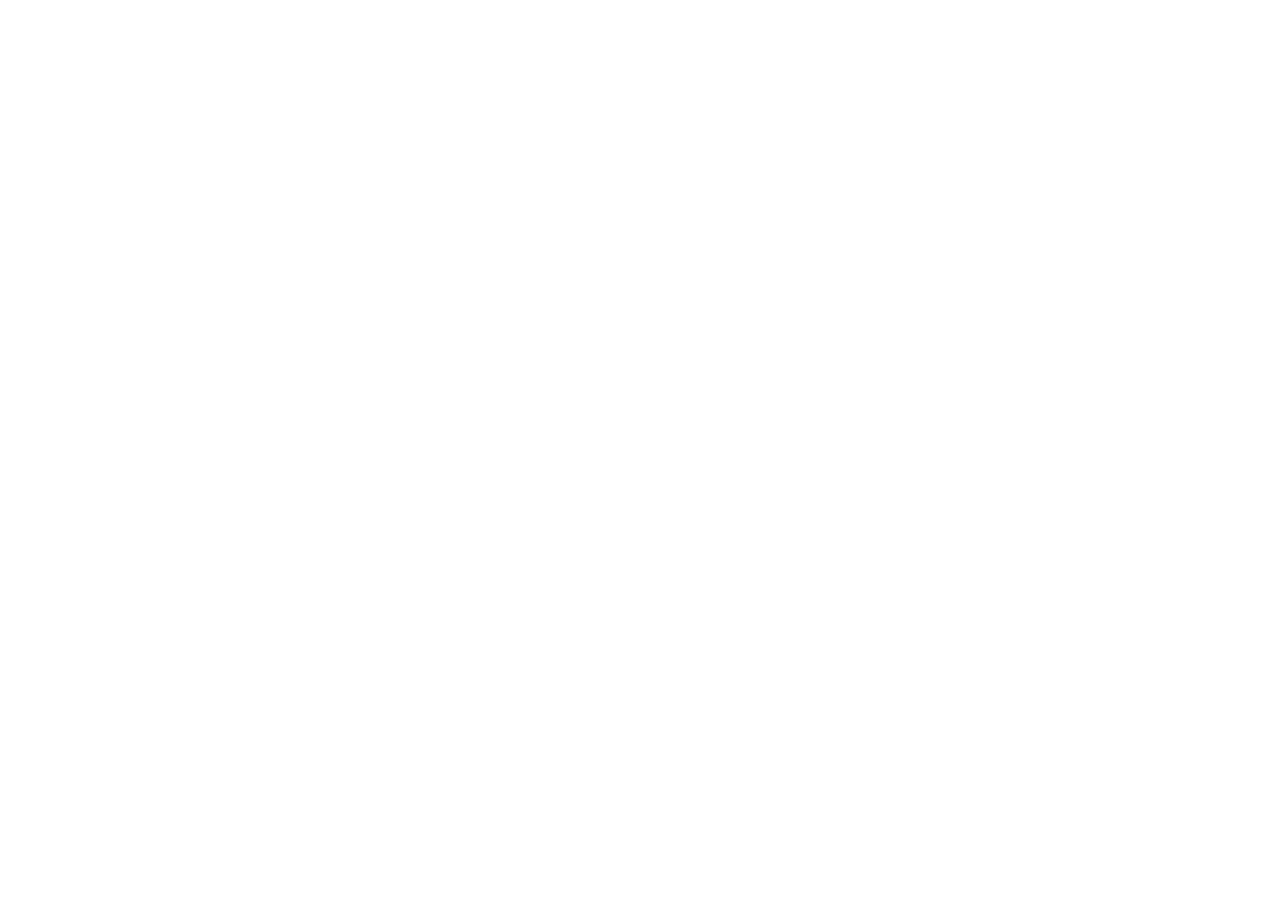
==== index.html @ 4e91868d "first commit" ====
<!DOCTYPE html>
<html lang="en">

<head>
    <meta charset="UTF-8" />
    <meta http-equiv="X-UA-Compatible" content="IE=edge" />
    <meta name="viewport" content="width=device-width, initial-scale=1.0" />
    <title>Color Flipper</title>
</head>

<body></body>

</html>
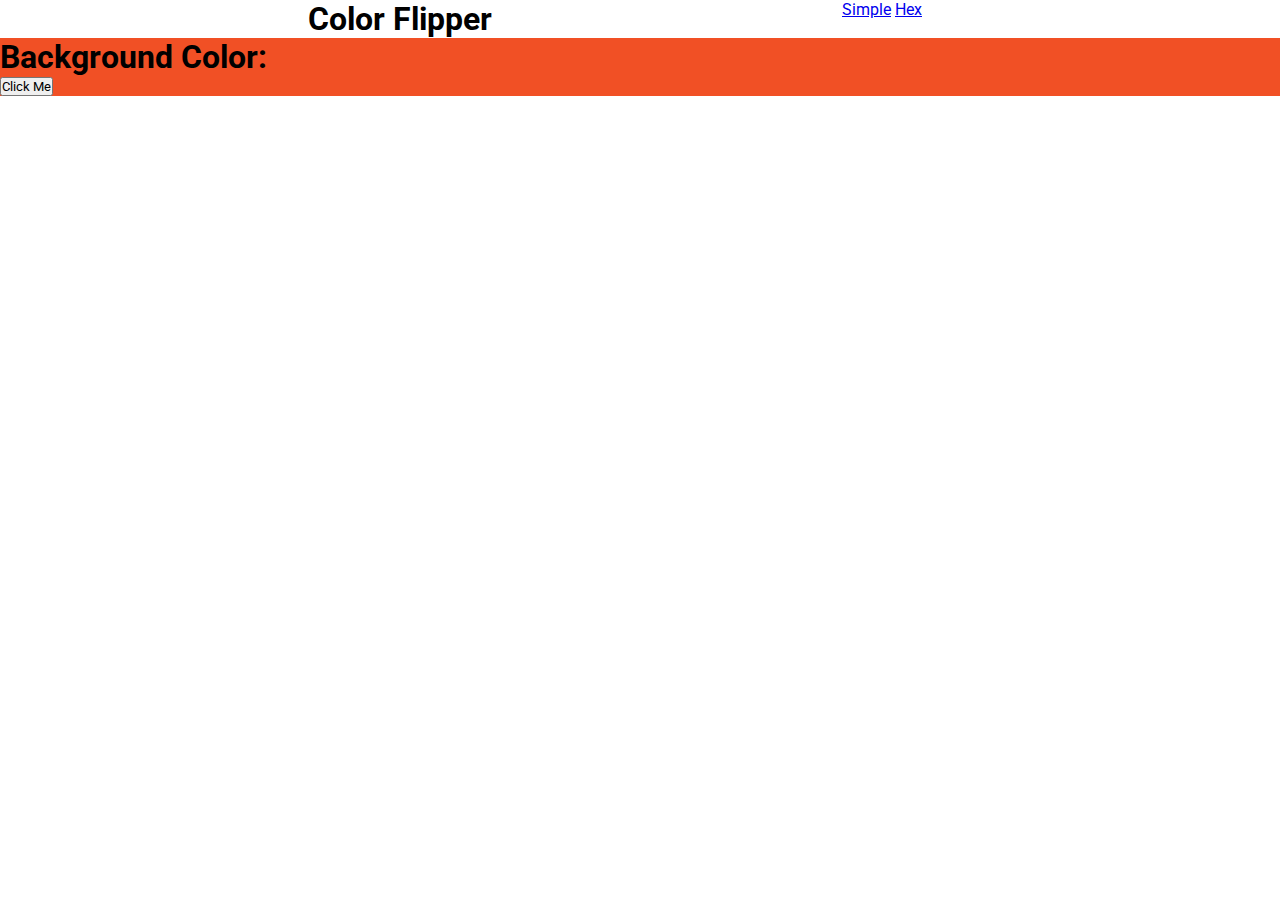
==== commit 70216a2b: "Commit" ====
--- a/index.html
+++ b/index.html
@@ -6,8 +6,27 @@
     <meta http-equiv="X-UA-Compatible" content="IE=edge" />
     <meta name="viewport" content="width=device-width, initial-scale=1.0" />
     <title>Color Flipper</title>
+    <link rel="stylesheet" href="app.css">
 </head>
 
-<body></body>
+<body>
+    <main>
+        <article>
+            <nav class="first">
+                <h1>Color Flipper</h1>
+                <div class="space">
+                <a href="#">Simple</a>
+                <a href="#">Hex</a>
+                </div>
+            </nav>
+        </article>
+        <article class="wrapper">
+            <div>
+                <h1>Background Color: <span></span></h1>
+                <button>Click Me</button>
+            </div>
+        </article>
+    </main>
+</body>
 
 </html>--- a/app.css
+++ b/app.css
@@ -0,0 +1,27 @@
+@import url("https://fonts.googleapis.com/css2?family=Roboto&display=swap");
+
+* {
+  margin: 0;
+  padding: 0;
+  font-family: "Roboto", sans-serif;
+}
+
+.first {
+  background: white;
+  -moz-box-shadow: 0px 3px 5px 6px #ccc;
+  -webkit-box-shadow: 0px 3px 5px 6px #ccc;
+  box-shadow: 0px 4px 9px 4px #ccc;
+}
+
+.first {
+  display: flex;
+  justify-content: center;
+}
+
+.space {
+  margin: 0 50px 0 350px;
+}
+
+.wrapper{
+  background: #F15025;
+}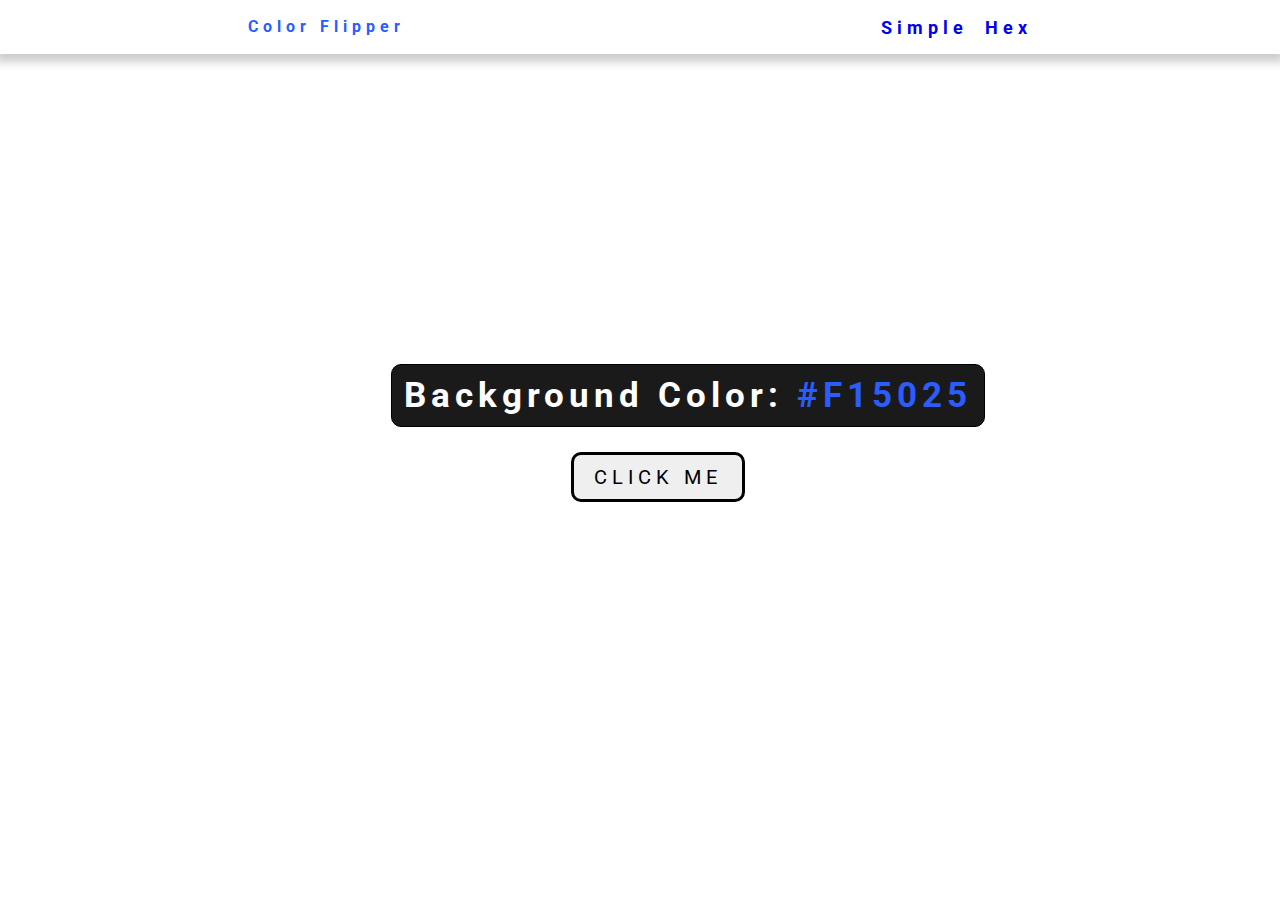
==== commit 725e8feb: "Commit" ====
--- a/index.html
+++ b/index.html
@@ -11,19 +11,19 @@
 
 <body>
     <main>
-        <article>
+        <article class="wrapper">
             <nav class="first">
-                <h1>Color Flipper</h1>
+                <h4>Color Flipper</h4>
                 <div class="space">
                 <a href="#">Simple</a>
                 <a href="#">Hex</a>
                 </div>
             </nav>
         </article>
-        <article class="wrapper">
-            <div>
-                <h1>Background Color: <span></span></h1>
-                <button>Click Me</button>
+        <article class="wrapper-2">
+            <div class="center">
+                <h1>Background Color: <span>#F15025</span></h1>
+                <button>CLICK ME</button>
             </div>
         </article>
     </main>
--- a/app.css
+++ b/app.css
@@ -4,6 +4,26 @@
   margin: 0;
   padding: 0;
   font-family: "Roboto", sans-serif;
+}
+
+h1,
+h4,
+a,
+button {
+  letter-spacing: 5px;
+}
+
+a {
+  text-decoration: none;
+  font-weight:bold;
+  font-size: large;
+  padding-left: 13px;
+}
+
+h4{
+  color: #2b5cfc;
+  font-size: 1rem;
+  font-weight: bold;
 }
 
 .first {
@@ -15,13 +35,42 @@
 
 .first {
   display: flex;
-  justify-content: center;
+  padding: 16.5px;
+  justify-content: space-around;
 }
 
-.space {
-  margin: 0 50px 0 350px;
+.center {
+  position: absolute;
+  z-index: 15;
+  top: 46%;
+  left: 54%;
+  margin: -50px 0 0 -300px;
 }
 
-.wrapper{
-  background: #F15025;
-}+span{
+  color: #2b5cfc;
+}
+
+div h1 {
+  font-size: 35px;
+  background: rgba(14, 13, 13, 0.945);
+  border: 1px solid black;
+  border-radius: 10px;
+  color: white;
+  padding: 10px 12px 10px 12px;
+  margin-bottom: 25px;
+}
+
+.center button {
+  margin-left: 180px;
+  padding: 10px 20px 10px 20px;
+  font-size: 20px;
+  border-radius: 10px;
+  border: 3px solid black;
+  cursor: pointer;
+}
+
+.center button:hover{
+  background-color: black;
+  color: white;
+}
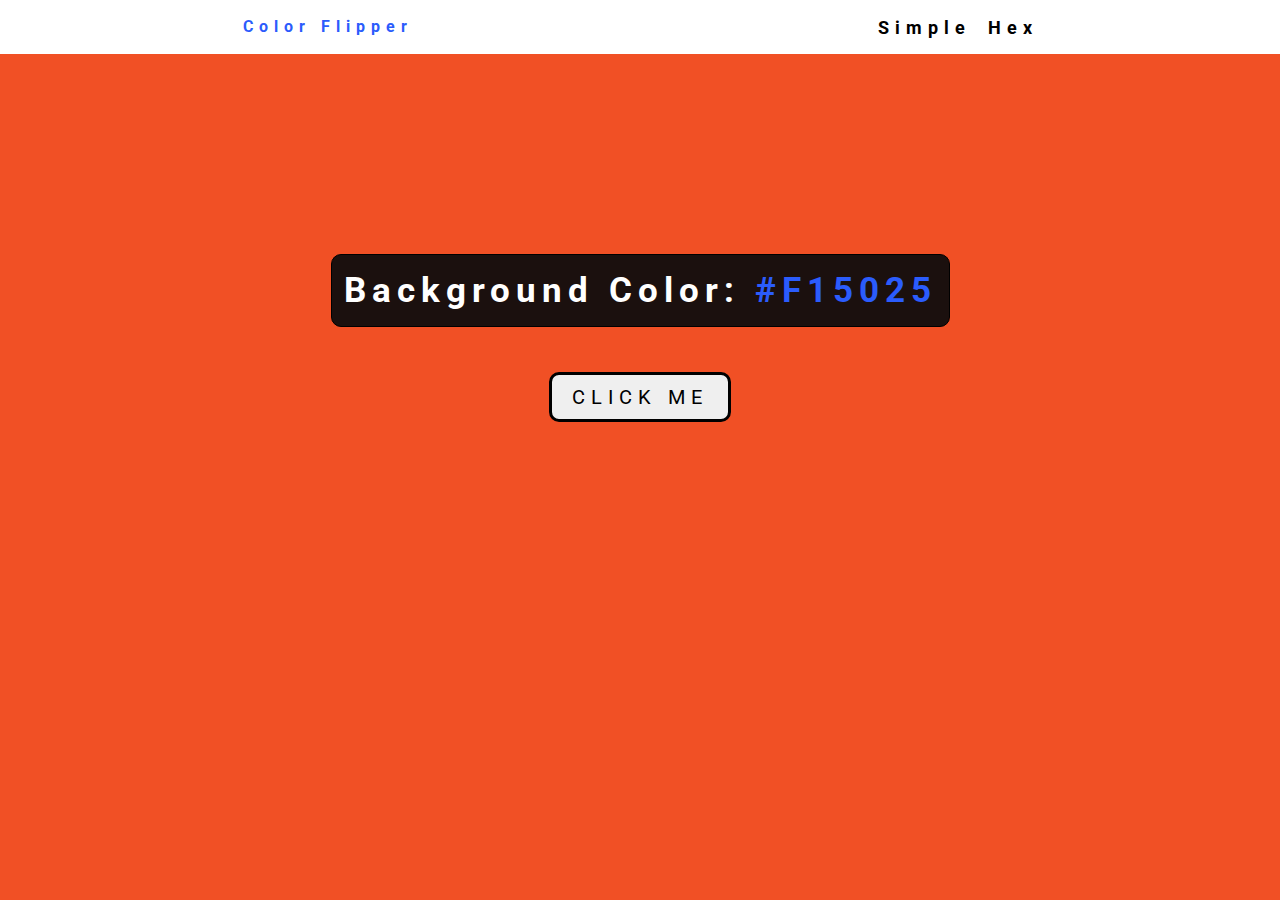
==== commit 6d8c6ead: "Commit" ====
--- a/index.html
+++ b/index.html
@@ -15,18 +15,18 @@
             <nav class="first">
                 <h4>Color Flipper</h4>
                 <div class="space">
-                <a href="#">Simple</a>
-                <a href="#">Hex</a>
+                    <a href="#">Simple</a>
+                    <a href="#">Hex</a>
                 </div>
             </nav>
         </article>
         <article class="wrapper-2">
             <div class="center">
-                <h1>Background Color: <span>#F15025</span></h1>
-                <button>CLICK ME</button>
+                <h1>Background Color: <span id="text"></span></h1>
+                <button id="clicked">CLICK ME</button>
             </div>
         </article>
     </main>
 </body>
-
+ <script src="app.js"></script>
 </html>--- a/app.css
+++ b/app.css
@@ -10,17 +10,18 @@
 h4,
 a,
 button {
-  letter-spacing: 5px;
+  letter-spacing: 6px;
 }
 
 a {
   text-decoration: none;
-  font-weight:bold;
+  font-weight: bold;
   font-size: large;
   padding-left: 13px;
+  color: black;
 }
 
-h4{
+h4 {
   color: #2b5cfc;
   font-size: 1rem;
   font-weight: bold;
@@ -28,9 +29,6 @@
 
 .first {
   background: white;
-  -moz-box-shadow: 0px 3px 5px 6px #ccc;
-  -webkit-box-shadow: 0px 3px 5px 6px #ccc;
-  box-shadow: 0px 4px 9px 4px #ccc;
 }
 
 .first {
@@ -40,14 +38,14 @@
 }
 
 .center {
-  position: absolute;
-  z-index: 15;
-  top: 46%;
-  left: 54%;
-  margin: -50px 0 0 -300px;
+  margin-left: auto;
+  margin-right: auto;
+  margin-top: 200px;
+  display: table;
+  text-align: center;
 }
 
-span{
+span {
   color: #2b5cfc;
 }
 
@@ -57,12 +55,12 @@
   border: 1px solid black;
   border-radius: 10px;
   color: white;
-  padding: 10px 12px 10px 12px;
-  margin-bottom: 25px;
+  padding: 15px 12px 15px 12px;
+  margin-bottom: 45px;
 }
 
 .center button {
-  margin-left: 180px;
+  margin-left: auto;
   padding: 10px 20px 10px 20px;
   font-size: 20px;
   border-radius: 10px;
@@ -70,7 +68,7 @@
   cursor: pointer;
 }
 
-.center button:hover{
+.center button:hover {
   background-color: black;
   color: white;
 }
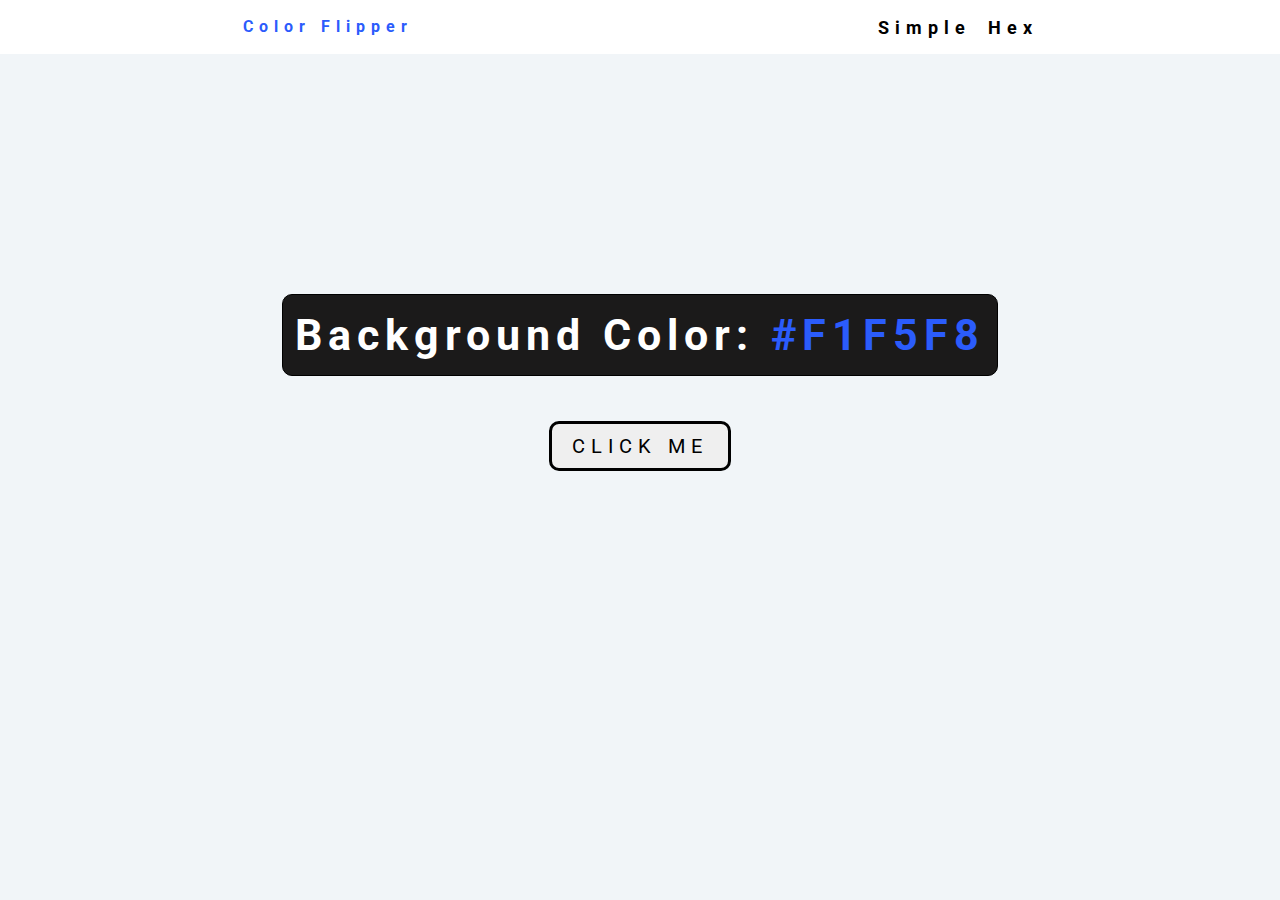
==== commit 7cafa7ac: "Commit" ====
--- a/index.html
+++ b/index.html
@@ -15,8 +15,8 @@
             <nav class="first">
                 <h4>Color Flipper</h4>
                 <div class="space">
-                    <a href="#">Simple</a>
-                    <a href="#">Hex</a>
+                    <a href="/index.html">Simple</a>
+                    <a href="/hex.html">Hex</a>
                 </div>
             </nav>
         </article>
--- a/app.css
+++ b/app.css
@@ -40,7 +40,7 @@
 .center {
   margin-left: auto;
   margin-right: auto;
-  margin-top: 200px;
+  margin-top: 240px;
   display: table;
   text-align: center;
 }
@@ -50,7 +50,7 @@
 }
 
 div h1 {
-  font-size: 35px;
+  font-size: 43px;
   background: rgba(14, 13, 13, 0.945);
   border: 1px solid black;
   border-radius: 10px;
